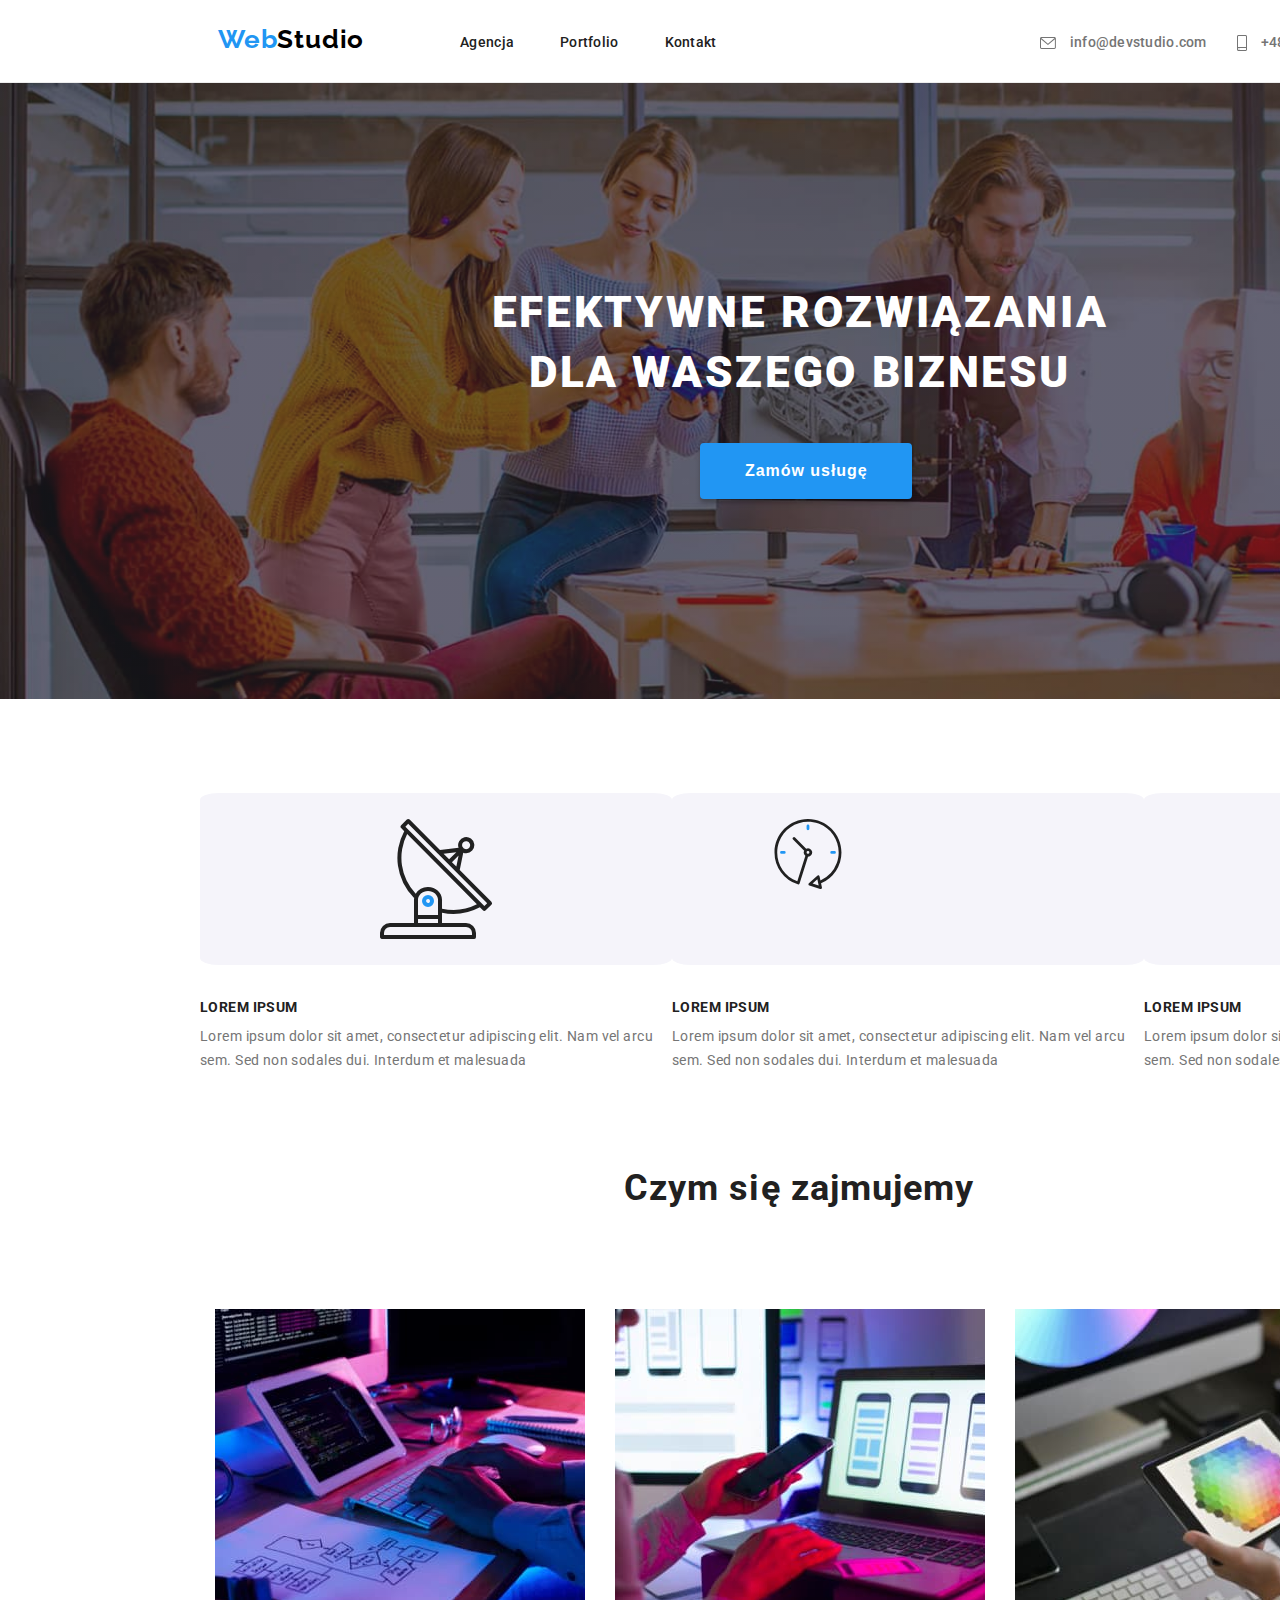
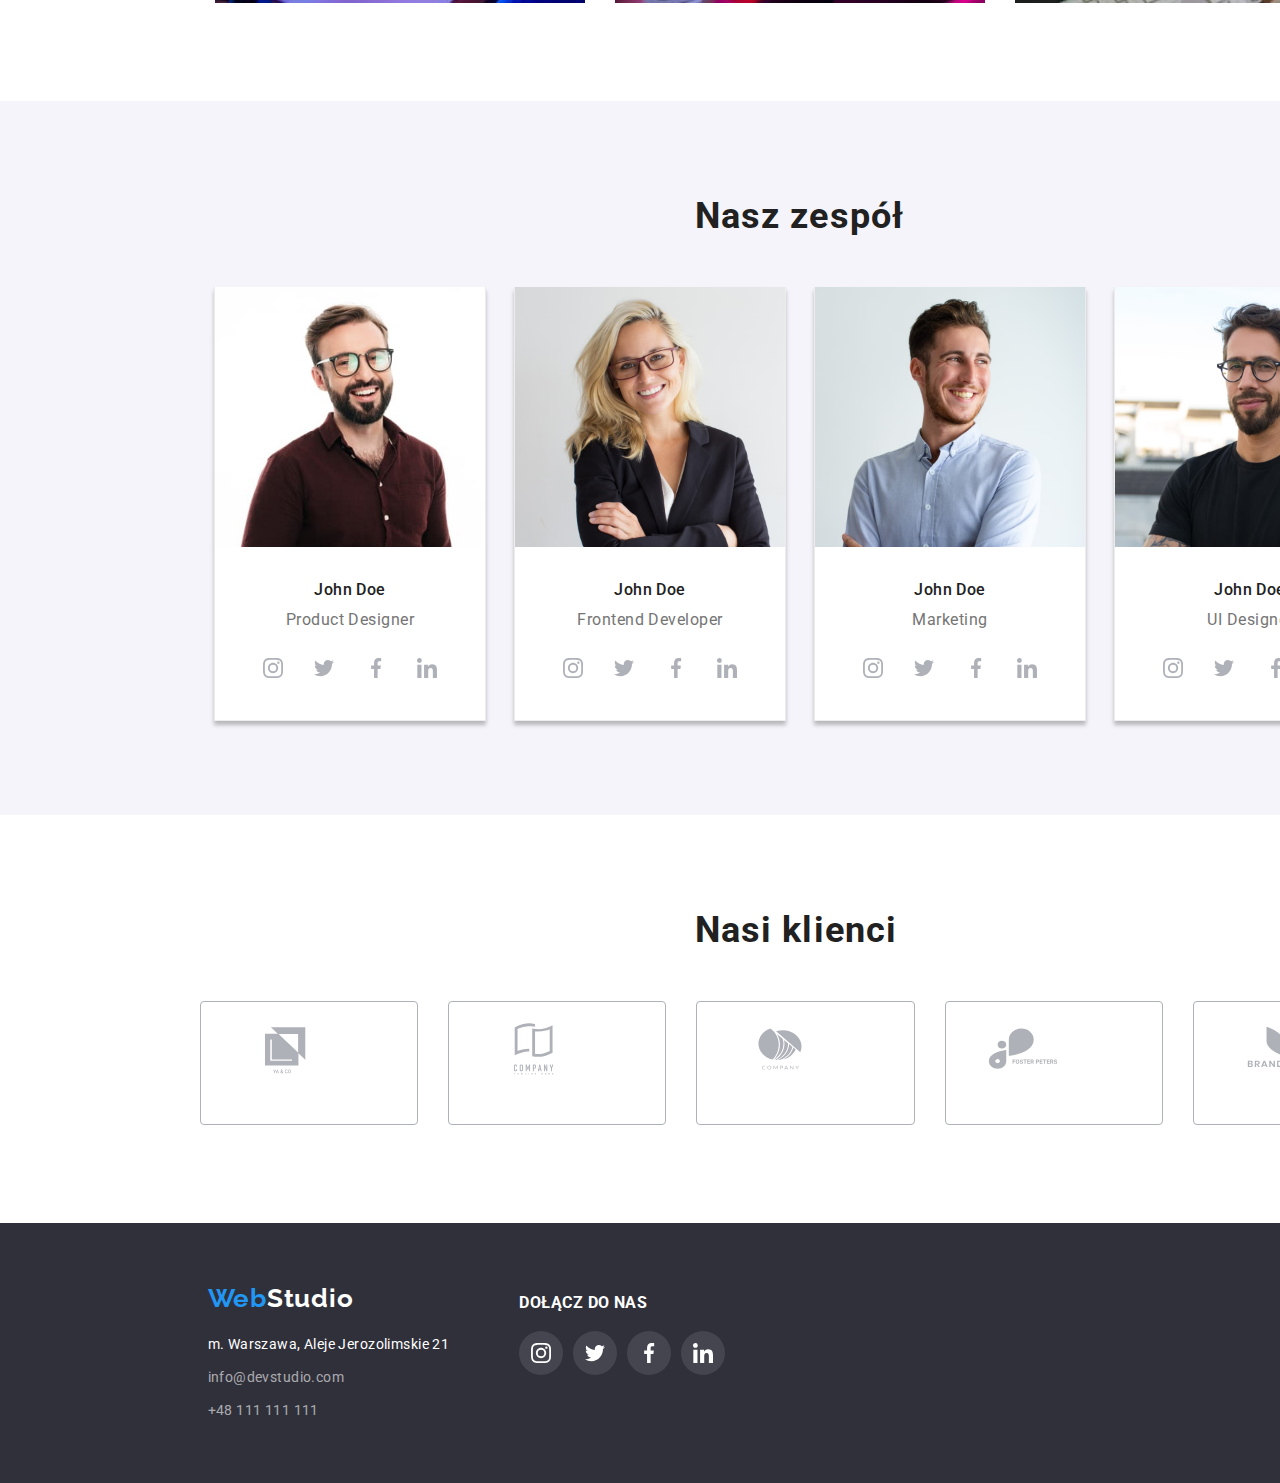
==== index.html @ 235408c0 "feat: innit" ====
<!DOCTYPE html>
<html lang="pl">
  <head>
    <title>Studio</title>
    <link
      rel="stylesheet"
      href="https://cdnjs.cloudflare.com/ajax/libs/modern-normalize/1.1.0/modern-normalize.min.css"
      integrity="sha512-wpPYUAdjBVSE4KJnH1VR1HeZfpl1ub8YT/NKx4PuQ5NmX2tKuGu6U/JRp5y+Y8XG2tV+wKQpNHVUX03MfMFn9Q=="
      crossorigin="anonymous"
      referrerpolicy="no-referrer"
    />
    <link rel="preconnect" href="https://fonts.googleapis.com" />
    <link rel="preconnect" href="https://fonts.gstatic.com" crossorigin />
    <link
      href="https://fonts.googleapis.com/css2?family=Raleway:wght@700&family=Roboto:wght@400;500;700;900&display=swap"
      rel="stylesheet"
    />
    <link rel="stylesheet" href="css/styles.css" />
  </head>
  <body>
    <!-- header -->
    <header class="top">
      <a href="index.html" class="logo"
        ><span class="logo-anterior">Web</span><span class="logo-posterior">Studio</span></a
      >
      <nav>
        <ul class="navigation">
          <li><a href="#">Agencja</a></li>
          <li><a class="portfolio-link" href="portfolio.html">Portfolio</a></li>
          <li><a href="#">Kontakt</a></li>
        </ul>
      </nav>
      <aside class="contact">
        <ul class="contact-botons">
          <li class="icon-and-link">
            <svg width="16px" height="12px">
              <use href="./images/icons.svg#icon-envelope"></use>
            </svg>
            <a class="mail" href="mailto:info@devstidio.com">info@devstudio.com</a>
          </li>
          <li class="icon-and-link">
            <svg width="10px" height="16px">
              <use href="./images/icons.svg#icon-smartphone"></use>
            </svg>
            <a href="tel:+48111111111">+48 111 111 111</a>
          </li>
        </ul>
      </aside>
    </header>

    <!-- header end-->

    <!-- main -->

    <main>
      <!-- main title -->
      <section class="header section">
        <div class="container">
          <h1 class="slogan">efektywne rozwiązania dla waszego biznesu</h1>
          <button type="button" class="click-to-order">Zamów usługę</button>
        </div>
      </section>
      <!-- advantages -->
      <section class="section">
        <div class="container">
          <ul class="adventages">
            <li>
              <svg class="advantages-icon">
                <use href="./images/icons.svg#icon-antenna"></use>
              </svg>
              <h3>LOREM IPSUM</h3>
              <p>
                Lorem ipsum dolor sit amet, consectetur adipiscing elit. Nam vel arcu sem. Sed non
                sodales dui. Interdum et malesuada
              </p>
            </li>
            <li>
              <svg class="advantages-icon">
                <use height="70px" width="70px" href="./images/icons.svg#icon-clock"></use>
              </svg>
              <h3>LOREM IPSUM</h3>
              <p>
                Lorem ipsum dolor sit amet, consectetur adipiscing elit. Nam vel arcu sem. Sed non
                sodales dui. Interdum et malesuada
              </p>
            </li>
            <li>
              <svg class="advantages-icon">
                <use href="./images/icons.svg#icon-diagram"></use>
              </svg>
              <h3>LOREM IPSUM</h3>
              <p>
                Lorem ipsum dolor sit amet, consectetur adipiscing elit. Nam vel arcu sem. Sed non
                sodales dui. Interdum et malesuada
              </p>
            </li>
            <li>
              <svg class="advantages-icon">
                <use href="./images/icons.svg#icon-astronaut"></use>
              </svg>
              <h3>LOREM IPSUM</h3>
              <p>
                Lorem ipsum dolor sit amet, consectetur adipiscing elit. Nam vel arcu sem. Sed non
                sodales dui. Interdum et malesuada
              </p>
            </li>
          </ul>

          <!-- what do we do -->

          <h2 class="what-do-we-do">Czym się zajmujemy</h2>
          <ul class="what-do-we-do-list">
            <li>
              <img
                width="370"
                height="294"
                src="images/boxone.jpg"
                alt="photo of a person typing on a keyboard"
              />
            </li>
            <li>
              <img
                width="370"
                height="294"
                src="images/boxtwo.jpg"
                alt="a person holding a mobile phone and searching for mobile phones on a laptop"
              />
            </li>
            <li>
              <img
                width="370"
                height="294"
                src="images/boxthree.jpg"
                alt="a person choosing colors on a tablet"
              />
            </li>
          </ul>
        </div>
      </section>

      <!-- our team -->

      <section class="our-team section">
        <div class="container">
          <h2 class="our-team-title">Nasz zespół</h2>
          <ul class="our-team-list">
            <li>
              <figure>
                <img
                  width="270"
                  height="260"
                  src="images/imgteamcardone.jpg"
                  alt="John Doe's picture"
                />
                <figcaption class="team-member">
                  <h3>John Doe</h3>
                  <span>Product Designer</span>
                </figcaption>
                <ul class="social-media-list">
                  <li>
                    <svg width="20px" height="20px">
                      <use href="./images/icons.svg#icon-instagram"></use>
                    </svg>
                  </li>
                  <li>
                    <svg width="20px" height="20px">
                      <use href="./images/icons.svg#icon-twitter"></use>
                    </svg>
                  </li>
                  <li>
                    <svg width="20px" height="20px">
                      <use href="./images/icons.svg#icon-facebook"></use>
                    </svg>
                  </li>
                  <li>
                    <svg width="20px" height="20px">
                      <use href="./images/icons.svg#icon-linkedin"></use>
                    </svg>
                  </li>
                </ul>
              </figure>
            </li>
            <li>
              <figure>
                <img
                  width="270"
                  height="260"
                  src="images/imgteamcardtwo.jpg"
                  alt="John Doe's picture"
                />
                <figcaption class="team-member">
                  <h3>John Doe</h3>
                  <span>Frontend Developer</span>
                </figcaption>
                <ul class="social-media-list">
                  <li>
                    <svg width="20px" height="20px">
                      <use href="./images/icons.svg#icon-instagram"></use>
                    </svg>
                  </li>
                  <li>
                    <svg width="20px" height="20px">
                      <use href="./images/icons.svg#icon-twitter"></use>
                    </svg>
                  </li>
                  <li>
                    <svg width="20px" height="20px">
                      <use href="./images/icons.svg#icon-facebook"></use>
                    </svg>
                  </li>
                  <li>
                    <svg width="20px" height="20px">
                      <use href="./images/icons.svg#icon-linkedin"></use>
                    </svg>
                  </li>
                </ul>
              </figure>
            </li>
            <li>
              <figure>
                <img
                  width="270"
                  height="260"
                  src="images/imgteamcardthree.jpg"
                  alt="John Doe's picture"
                />
                <figcaption class="team-member">
                  <h3>John Doe</h3>
                  <span>Marketing</span>
                </figcaption>
                <ul class="social-media-list">
                  <li>
                    <svg width="20px" height="20px">
                      <use href="./images/icons.svg#icon-instagram"></use>
                    </svg>
                  </li>
                  <li>
                    <svg width="20px" height="20px">
                      <use href="./images/icons.svg#icon-twitter"></use>
                    </svg>
                  </li>
                  <li>
                    <svg width="20px" height="20px">
                      <use href="./images/icons.svg#icon-facebook"></use>
                    </svg>
                  </li>
                  <li>
                    <svg width="20px" height="20px">
                      <use href="./images/icons.svg#icon-linkedin"></use>
                    </svg>
                  </li>
                </ul>
              </figure>
            </li>
            <li>
              <figure>
                <img
                  width="270"
                  height="260"
                  src="images/imgteamcardfour.jpg"
                  alt="John Doe's picture"
                />
                <figcaption class="team-member">
                  <h3>John Doe</h3>
                  <span>UI Designer</span>
                </figcaption>
                <ul class="social-media-list">
                  <li>
                    <svg width="20px" height="20px">
                      <use href="./images/icons.svg#icon-instagram"></use>
                    </svg>
                  </li>
                  <li>
                    <svg width="20px" height="20px">
                      <use href="./images/icons.svg#icon-twitter"></use>
                    </svg>
                  </li>
                  <li>
                    <svg width="20px" height="20px">
                      <use href="./images/icons.svg#icon-facebook"></use>
                    </svg>
                  </li>
                  <li>
                    <svg width="20px" height="20px">
                      <use href="./images/icons.svg#icon-linkedin"></use>
                    </svg>
                  </li>
                </ul>
              </figure>
            </li>
          </ul>
        </div>
      </section>
    </main>
    <!-- our team end -->
    <!-- our clients -->
    <section class="section">
      <div class="container">
        <h2 class="our-clients-title">Nasi klienci</h2>
        <ul class="our-clients-list">
          <li>
            <svg class="our-clients-icon">
              <use width="106px" height="60px" href="./images/icons.svg#icon-logo1"></use>
            </svg>
          </li>
          <li>
            <svg class="our-clients-icon">
              <use width="106px" height="60px" href="./images/icons.svg#icon-logo2"></use>
            </svg>
          </li>
          <li>
            <svg class="our-clients-icon">
              <use width="106px" height="60px" href="./images/icons.svg#icon-logo3"></use>
            </svg>
          </li>
          <li>
            <svg class="our-clients-icon">
              <use width="106px" height="60px" href="./images/icons.svg#icon-logo4"></use>
            </svg>
          </li>
          <li>
            <svg class="our-clients-icon">
              <use width="106px" height="60px" href="./images/icons.svg#icon-logo5"></use>
            </svg>
          </li>
          <li>
            <svg class="our-clients-icon">
              <use width="106px" height="60px" href="./images/icons.svg#icon-logo6"></use>
            </svg>
          </li>
        </ul>
      </div>
    </section>
    <!-- footer -->
    <footer class="footnote">
      <div class="container footnote-organizer">
        <div class="bottom-left">
          <div class="logo-bottom">
            <a href="index.html"
              ><span class="logo-anterior">Web</span><span class="logo-posterior-prim">Studio</span>
            </a>
          </div>
          <address class="address-bottom">
            <ul>
              <li class="headquarters">m. Warszawa, Aleje Jerozolimskie 21</li>
              <li class="mail-bottom">
                <a href="mailto:info@devstidio.com">info@devstudio.com</a>
              </li>
              <li><a href="tel:+48111111111">+48 111 111 111</a></li>
            </ul>
          </address>
        </div>
        <div class="social-media-bottom">
          <h3 class="social-media-bottom-title">dołącz do nas</h3>
          <ul class="social-media-list-bottom">
            <li>
              <svg width="20px" height="20px">
                <use href="./images/icons.svg#icon-instagram"></use>
              </svg>
            </li>
            <li>
              <svg width="20px" height="20px">
                <use href="./images/icons.svg#icon-twitter"></use>
              </svg>
            </li>
            <li>
              <svg width="20px" height="20px">
                <use href="./images/icons.svg#icon-facebook"></use>
              </svg>
            </li>
            <li>
              <svg width="20px" height="20px">
                <use href="./images/icons.svg#icon-linkedin"></use>
              </svg>
            </li>
          </ul>
        </div>
      </div>
    </footer>
    <!-- end of footer -->
  </body>
</html>
---- css/styles.css ----
:root {
  --higlight-text: #2196f3;
  --title-text: #212121;
  --description-text: #757575;
  --background-color: #ffffff;
  --logo-anterior: #2196f3;
  --logo-posterior: #000000;
  --logo-posteriorprim: #ffffff;
  --background-grey: #f5f4fa;
  --icons-fill: #afb1b8;
}

* {
  margin: 0px auto;
  padding: 0px;
}

body {
  color: var(--title-text);
  font-family: 'Roboto', sans-serif;
  margin: 0 auto;
  width: 1600px;
}

/* header */

.top {
  border-bottom: solid;
  border-color: #ececec;
  border-width: 1px;
  display: flex;
  padding-top: 24px;
  padding-bottom: 24px;
  padding-left: 215px;
}
.top a {
  text-decoration: none;
}

.logo {
  margin-right: 93px;
  cursor: pointer;
}

.logo-anterior {
  color: var(--logo-anterior);
  text-decoration: none;
  font-family: 'Raleway', sans-serif;
  font-weight: 700;
  font-size: 26px;
  line-height: 1.1738;
  letter-spacing: 0.03em;
  text-decoration: none;
}
.logo-posterior {
  color: var(--logo-posterior);
  text-decoration: none;
  font-family: 'Raleway', sans-serif;
  font-weight: 700;
  font-size: 26px;
  line-height: 1.1738;
  letter-spacing: 0.03em;
  text-decoration: none;
}

.navigation {
  list-style-type: none;
  display: flex;
  padding-top: 8px;
  padding-bottom: 7px;
  margin-right: 317px;
}

.navigation a {
  color: var(--title-text);
  text-decoration: none;
  font-weight: 500;
  font-size: 14px;
  line-height: 1.172;
  letter-spacing: 0.02em;
}

.navigation a:hover {
  color: var(--higlight-text);
}

.navigation a:focus {
  color: var(--higlight-text);
}

.portfolio-link {
  margin-left: 46px;
  margin-right: 46px;
}

.contact {
  display: flex;
  padding-right: 227px;
  padding-top: 8px;
  padding-bottom: 7px;
}

.contact a {
  color: var(--description-text);
  text-decoration: none;
  font-weight: 500;
  font-size: 14px;
  line-height: 1.172;
  letter-spacing: 0.02em;
  margin-left: 10px;
}

.contact svg {
  vertical-align: middle;
}

.contact-botons {
  list-style-type: none;
  display: flex;
  gap: 30px;
}

.icon-and-link {
  cursor: pointer;
}

.icon-and-link svg {
  fill: var(--description-text);
}

.icon-and-link:hover a {
  color: var(--higlight-text);
}

.icon-and-link:focus a {
  color: var(--higlight-text);
}

.icon-and-link:hover svg {
  fill: var(--higlight-text);
}

.icon-and-link:focus svg {
  fill: var(--higlight-text);
}
/* header end */

/* title section */
.header {
  background-color: #2f303a;
  background-image: linear-gradient(to bottom, rgba(47, 48, 58, 0.4), rgba(47, 48, 58, 0.4)),
    url('../images/background.jpg');
  background-repeat: no-repeat;
  background-size: cover;
  color: #ffffff;
  margin-top: 0px;
}

.slogan {
  text-decoration: none;
  text-transform: uppercase;
  text-align: center;
  font-weight: 900;
  font-size: 44px;
  line-height: 1.36;
  letter-spacing: 0.06em;
  margin-bottom: 40px;
  margin-left: 252px;
  margin-right: 252px;
  margin-top: 106px;
}

.click-to-order {
  background-color: var(--higlight-text);
  color: #ffffff;
  text-decoration: none;
  font-weight: 700;
  font-size: 16px;
  line-height: 1.875;
  letter-spacing: 0.06em;
  cursor: pointer;
  border: var(--higlight-text) solid;
  border-radius: 4px;
  padding-top: 10px;
  padding-right: 41px;
  padding-bottom: 10px;
  padding-left: 42px;
  margin-left: 500px;
  margin-bottom: 106px;
  box-shadow: 0px 4px 4px 0px rgba(0, 0, 0, 0.25);
}

/* title section end */

/* adventages */

.adventages {
  display: flex;
  justify-content: space-evenly;
}

.adventages li {
  list-style-type: none;
  margin-bottom: 94px;
}

.advantages svg {
  background-color: var(--description-text);
}
.adventages h3 {
  color: var(--title-text);
  text-decoration: none;
  font-weight: 700;
  font-size: 14px;
  line-height: 1.172;
  letter-spacing: 0.03em;
  list-style-type: none;
  margin-bottom: 10px;
  margin-top: 30px;
}

.adventages p {
  color: var(--description-text);
  text-decoration: none;
  font-size: 14px;
  line-height: 1.714;
  letter-spacing: 0.03em;
  list-style-type: none;
}

.advantages-icon {
  width: 270px;
  height: 120px;
  border: solid 1px var(--background-grey);
  background-color: var(--background-grey);
  border-radius: 4%;
  padding-top: 25px;
  padding-right: 100px;
  padding-bottom: 25px;
  padding-left: 100px;
}

/* adventages end */

/* what do we do */

.what-do-we-do {
  color: var(--title-text);
  text-decoration: none;
  font-weight: 700;
  font-size: 36px;
  line-height: 1.172;
  letter-spacing: 0.03em;
  margin-left: 424px;
  margin-bottom: 50px;
}

.what-do-we-do-list {
  list-style-type: none;
  padding-top: 50px;
  display: flex;
  justify-content: space-evenly;
}

.what-do-we-do-list li {
  display: inline;
}

/* what do we do end */

/* our team */
.our-team {
  background-color: #f5f4fa;
}

.our-team-title {
  color: var(--title-text);
  text-decoration: none;
  font-weight: 700;
  font-size: 36px;
  line-height: 1.172;
  letter-spacing: 0.03em;
  margin-left: 495px;
  margin-bottom: 50px;
}

.our-team-list {
  list-style-type: none;
  display: flex;
  justify-content: space-between;
}

.our-team-list figure {
  width: 270px;
  border-right: solid #ececec 1px;
  border-bottom: solid #ececec 1px;
  border-left: solid #ececec 1px;
  box-shadow: 0px 4px 4px 0px rgba(0, 0, 0, 0.25);
  background-color: var(--background-color);
}

.our-team-list h3 {
  color: var(--title-text);
  text-decoration: none;
  text-align: center;
  font-weight: 500;
  font-size: 16px;
  line-height: 1.171;
  letter-spacing: 0.03em;
  margin-top: 30px;
  margin-bottom: 10px;
}

.our-team-list span {
  color: var(--description-text);
  text-decoration: none;
  text-align: center;
  font-size: 16px;
  line-height: 1.171;
  letter-spacing: 0.03em;
}

.team-member {
  text-align: center;
}

.social-media-list {
  list-style-type: none;
  display: flex;
  margin-top: 16px;
  margin-bottom: 30px;
  padding-left: 32px;
  padding-right: 32px;
}

.social-media-list li {
  border-radius: 50%;
  height: 44px;
  width: 44px;
  display: grid;
  place-items: center;
}
.social-media-list svg {
  fill: var(--icons-fill);
}

.social-media-list li:hover {
  background-color: var(--higlight-text);
  border-radius: 50%;
}

.social-media-list li:hover svg {
  fill: var(--logo-posteriorprim);
}

/* our clients */

.our-clients-title {
  color: var(--title-text);
  text-decoration: none;
  font-weight: 700;
  font-size: 36px;
  line-height: 1.172;
  letter-spacing: 0.03em;
  margin-left: 495px;
  margin-bottom: 50px;
}

.our-clients-list {
  list-style-type: none;
  display: flex;
  gap: 30px;
}

.our-clients-icon {
  fill: var(--icons-fill);
  width: 170px;
  height: 90px;
  border: solid 1px var(--icons-fill);
  border-radius: 4px;
  padding-left: 32px;
  padding-top: 17.7px;
  padding-right: 14.2px;
  padding-bottom: 14.2px;
}

.our-clients-icon:hover {
  fill: var(--higlight-text);
  border-color: var(--higlight-text);
}

.our-clients-icon:focus {
  fill: var(--higlight-text);
  border-color: var(--higlight-text);
}

/* our clients end */
/* front page end */
/* portfolio */

/* filters */
.portfolio-button-projects {
  padding-left: 15px;
}

.portfolio-button-list {
  list-style-type: none;
  display: flex;
  gap: 8px;
  margin-left: 295px;
  margin-right: 303px;
  margin-bottom: 50px;
}

.portfolio-button-list button {
  background-color: #eeeeee;
  text-decoration: none;
  font-weight: 500;
  font-size: 16px;
  line-height: 1.625;
  letter-spacing: 0.03em;
  cursor: pointer;
  border: #eeeeee;
  border-radius: 4px;
  width: 121px;
  padding-top: 6px;
  padding-bottom: 6px;
  box-shadow: 0 4 4 0 rgba(0, 0, 0, 0.25);
}

.portfolio-button-list button:hover {
  background-color: var(--higlight-text);
  color: var(--background-color);
  box-shadow: 0px 4px 4px 0px rgba(0, 0, 0, 0.25);
}

.portfolio-button-list button:focus {
  background-color: var(--higlight-text);
  color: var(--background-color);
  box-shadow: 0px 4px 4px 0px rgba(0, 0, 0, 0.25);
}

/* filters end */

/* projects */

.projects-list {
  list-style-type: none;
  margin: 0;
  display: flex;
  flex-wrap: wrap;
  gap: 30px;
}

.projects-list li {
  border: solid #eeeeee 1px;
  width: 370px;
}

.projects-list li:hover {
  box-shadow: 0px 4px 4px 0px rgba(0, 0, 0, 0.25);
}

.projects-list li:focus {
  box-shadow: 0px 4px 4px 0px rgba(0, 0, 0, 0.25);
}

.projects-list figure {
  cursor: pointer;
}

.projects-list figcaption {
  padding-left: 24px;
  padding-right: 24px;
  padding-bottom: 20px;
}

.projects-list h3 {
  color: var(--title-text);
  text-decoration: none;
  font-weight: 700;
  font-size: 18px;
  line-height: 2;
  letter-spacing: 0.06em;
  margin-top: 20px;
}

.projects-list span {
  color: var(--description-text);
  text-decoration: none;
  font-size: 16px;
  line-height: 1.87;
  letter-spacing: 0.03em;
  margin-top: 4px;
}
/* projects end */

/* footer */

.footnote {
  background-color: #2f303a;
  padding-top: 60px;
  padding-left: 15px;
  padding-bottom: 60px;
}

.footnote-organizer {
  display: flex;
}

.bottom-left {
  margin: 0px;
}

.logo-bottom {
  margin-bottom: 20px;
}

.logo-bottom a {
  text-decoration: none;
}

.logo-posterior-prim {
  color: var(--logo-posteriorprim);
  text-decoration: none;
  font-family: 'Raleway', sans-serif;
  font-weight: 700;
  font-size: 26px;
  line-height: 1.1738;
  letter-spacing: 0.03em;
  text-decoration: none;
  cursor: pointer;
}

.address-bottom {
  display: block;
  text-decoration: none;
}

.address-bottom ul {
  list-style: none;
}

.mail-bottom {
  margin-top: 9px;
  margin-bottom: 9px;
}
.headquarters {
  color: #ffffff;
  text-decoration: none;
  font-style: normal;
  font-size: 14px;
  line-height: 1.714;
  letter-spacing: 0.03em;
}

.address-bottom a {
  color: rgba(255, 255, 255, 0.6);
  text-decoration: none;
  font-style: normal;
  font-size: 14px;
  line-height: 1.714;
  letter-spacing: 0.03em;
}

.address-bottom a:hover {
  color: var(--higlight-text);
}

.address-bottom a:focus {
  color: var(--higlight-text);
}

.social-media-bottom {
  margin-left: 70px;
  padding-top: 12px;
}
.social-media-bottom-title {
  color: var(--logo-posteriorprim);
  font-size: 16px;
  font-weight: 700;
  line-height: 16.41px;
  text-transform: uppercase;
  letter-spacing: 00.03em;
}
.social-media-list-bottom {
  list-style-type: none;
  display: flex;
  gap: 10px;
  margin-top: 20px;
}

.social-media-list-bottom li {
  border-radius: 50%;
  background-color: rgba(255, 255, 255, 0.1);
  height: 44px;
  width: 44px;
  display: grid;
  place-items: center;
}
.social-media-list-bottom svg {
  fill: var(--logo-posteriorprim);
}

.social-media-list-bottom li:hover {
  background-color: var(--higlight-text);
  border-radius: 50%;
}

.social-media-list-bottom li:hover svg {
  fill: var(--logo-posteriorprim);
}

/* footer end */

.section {
  padding-top: 94px;
  padding-bottom: 94px;
}

.container {
  width: 1200px;
}
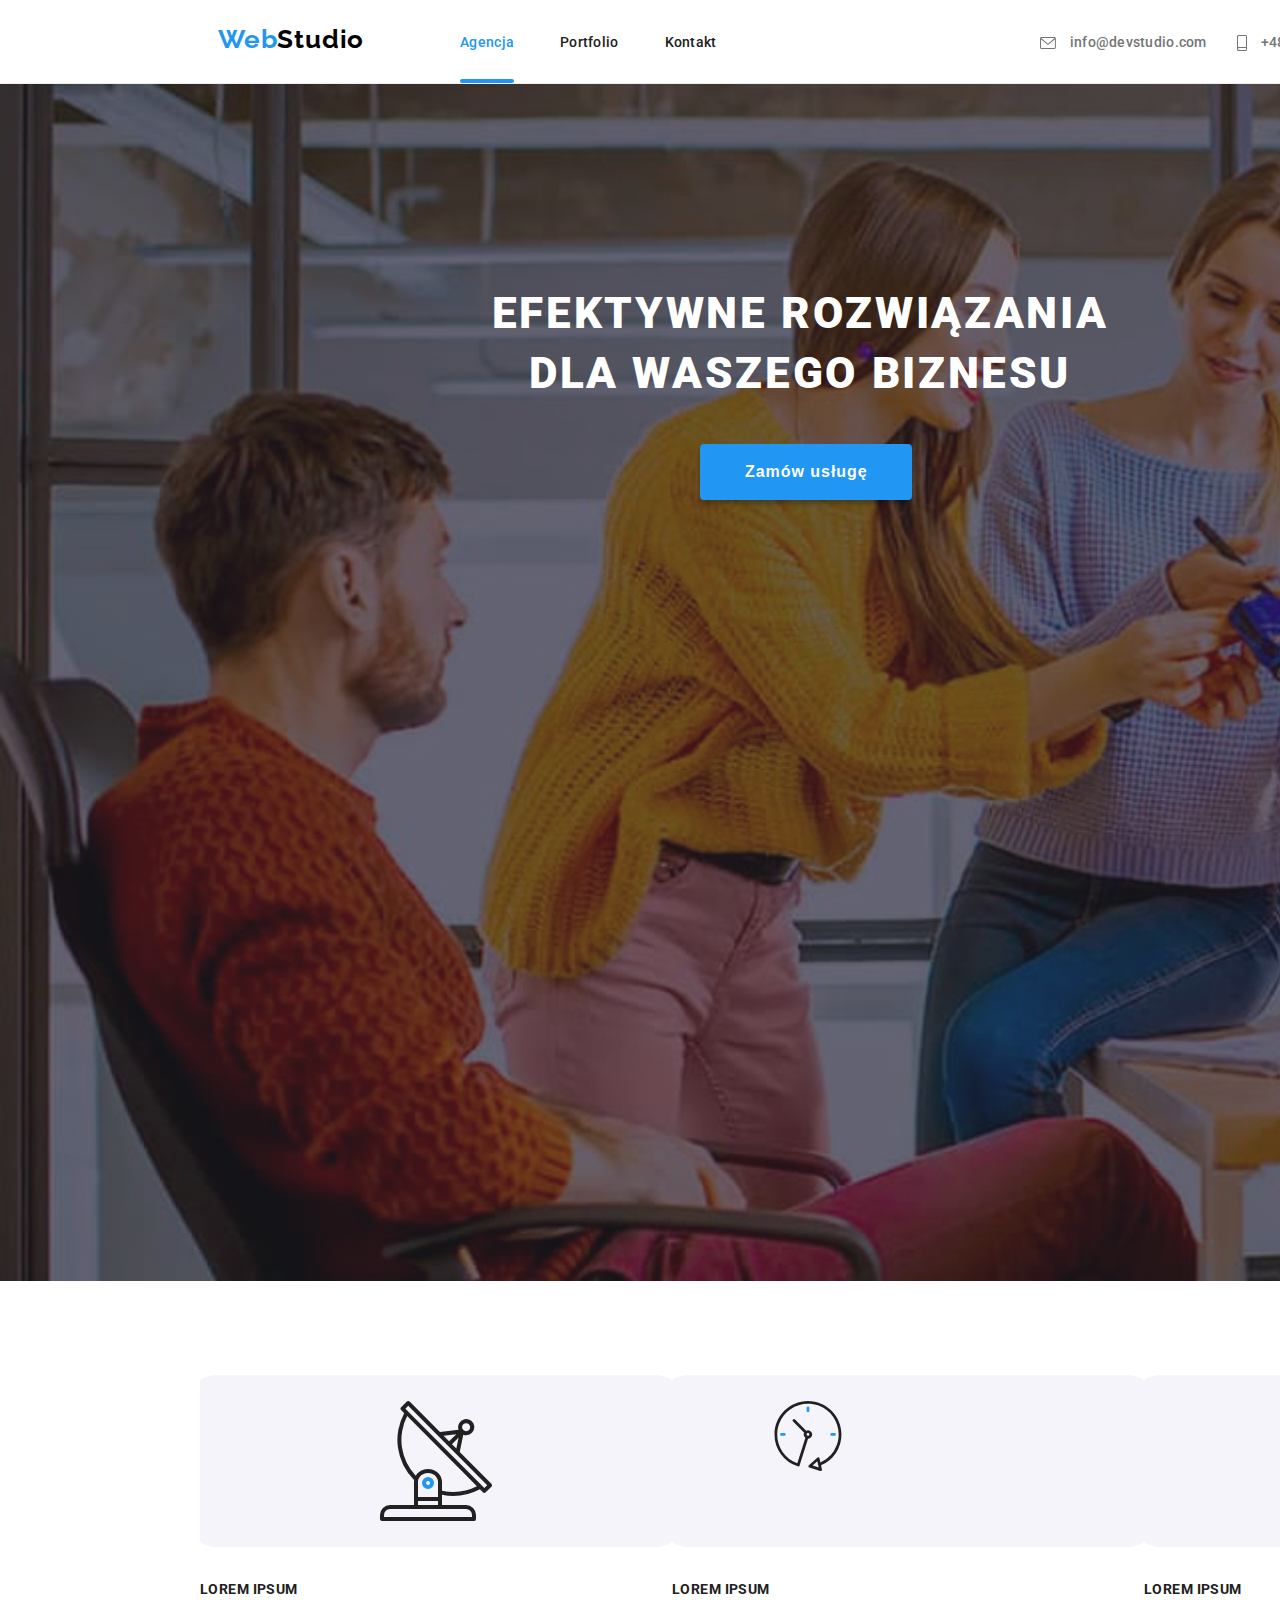
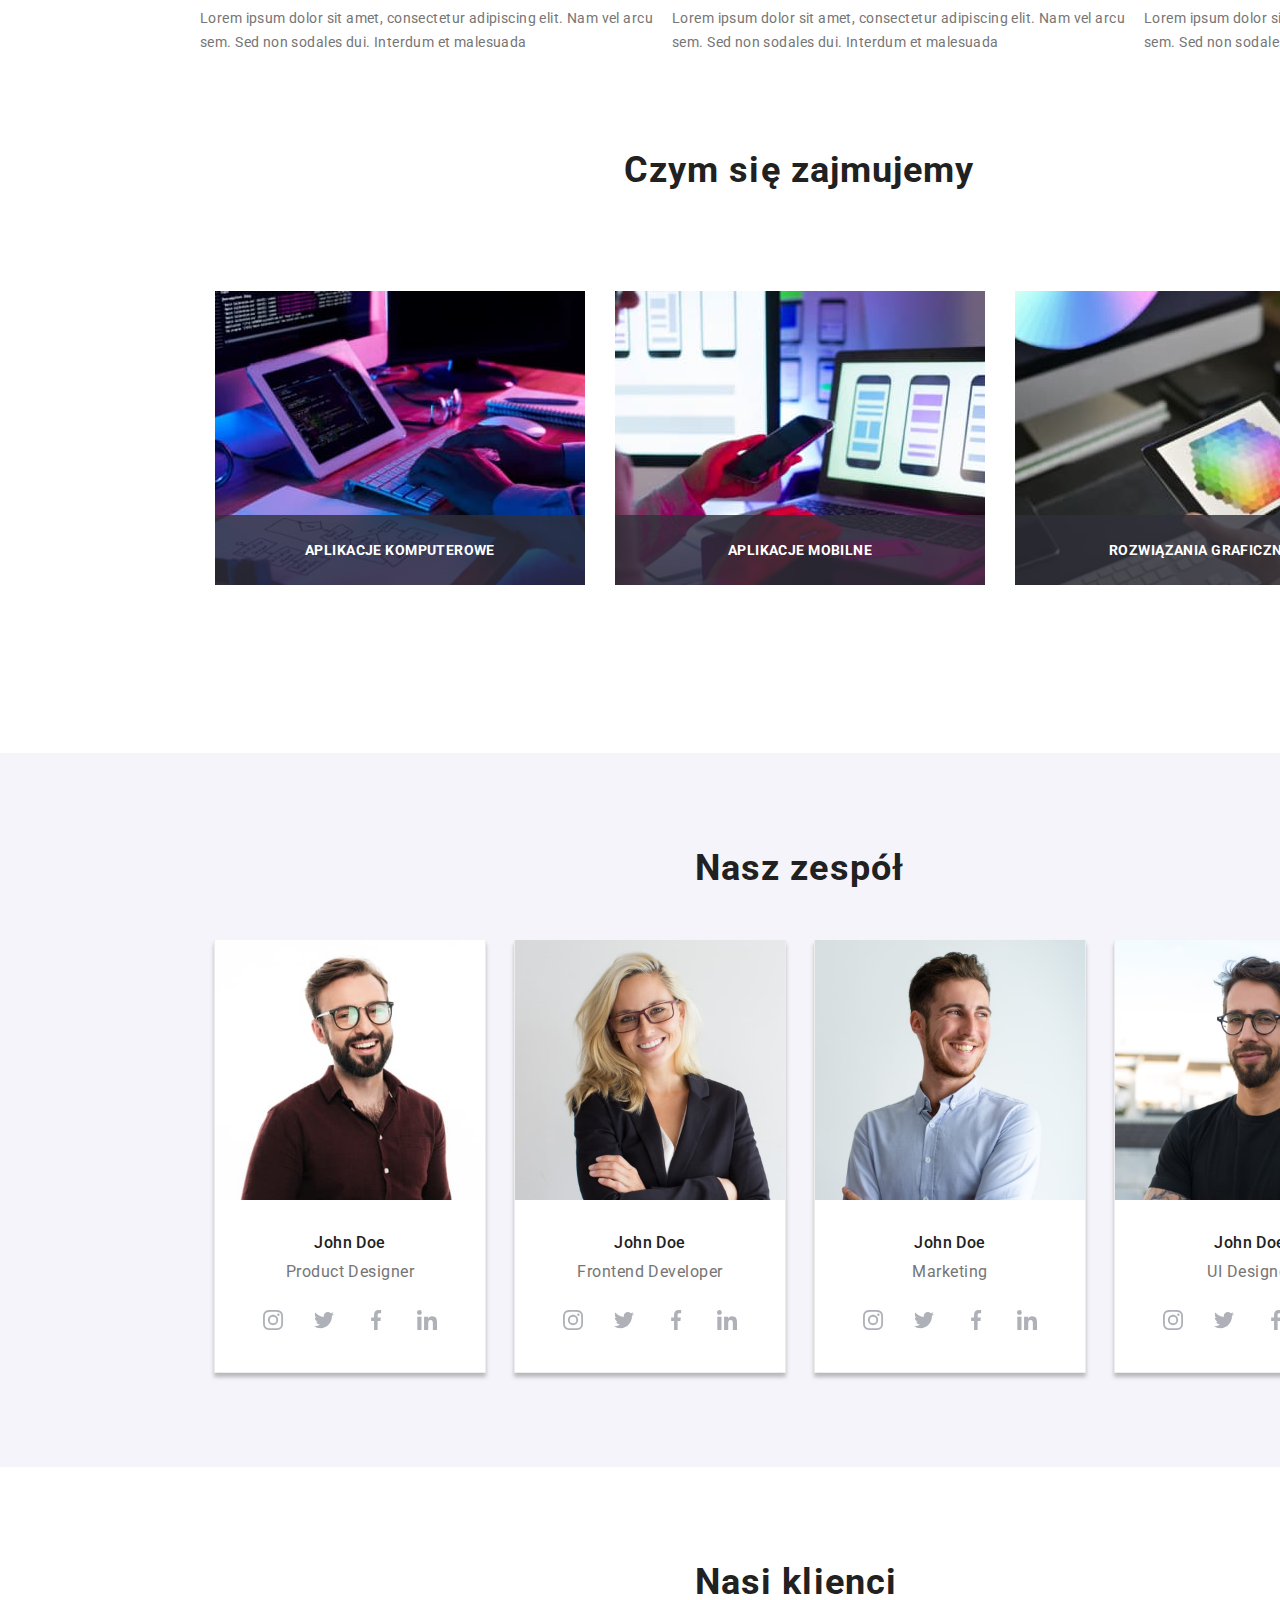
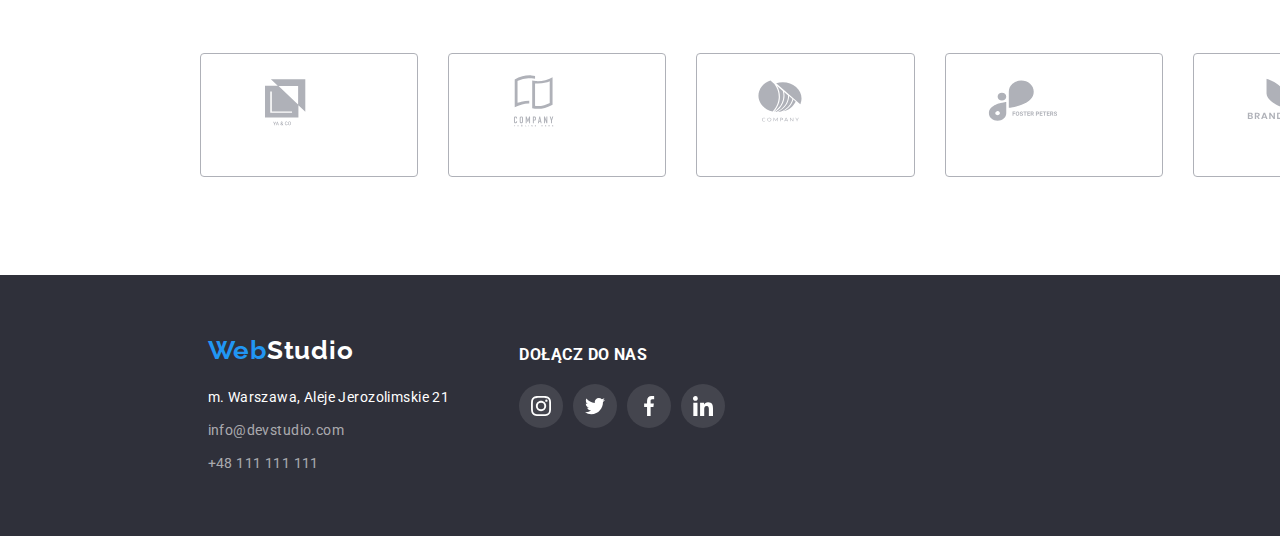
==== commit a10f9adb: "added modal, active page underline, project's and advantage's description" ====
--- a/index.html
+++ b/index.html
@@ -25,8 +25,8 @@
       >
       <nav>
         <ul class="navigation">
-          <li><a href="#">Agencja</a></li>
-          <li><a class="portfolio-link" href="portfolio.html">Portfolio</a></li>
+          <li class="active"><a href="index.html">Agencja</a></li>
+          <li><a href="portfolio.html">Portfolio</a></li>
           <li><a href="#">Kontakt</a></li>
         </ul>
       </nav>
@@ -57,7 +57,10 @@
       <section class="header section">
         <div class="container">
           <h1 class="slogan">efektywne rozwiązania dla waszego biznesu</h1>
-          <button type="button" class="click-to-order">Zamów usługę</button>
+          <button data-modal-open type="button" class="click-to-order">Zamów usługę</button>
+          <div class="modal is-hidden" data-modal>
+            <button data-modal-close class="modal-button">&times;</button>
+          </div>
         </div>
       </section>
       <!-- advantages -->
@@ -117,6 +120,7 @@
                 src="images/boxone.jpg"
                 alt="photo of a person typing on a keyboard"
               />
+              <h3>Aplikacje komputerowe</h3>
             </li>
             <li>
               <img
@@ -125,6 +129,7 @@
                 src="images/boxtwo.jpg"
                 alt="a person holding a mobile phone and searching for mobile phones on a laptop"
               />
+              <h3>Aplikacje mobilne</h3>
             </li>
             <li>
               <img
@@ -133,6 +138,7 @@
                 src="images/boxthree.jpg"
                 alt="a person choosing colors on a tablet"
               />
+              <h3>Rozwiązania graficzne</h3>
             </li>
           </ul>
         </div>
@@ -378,5 +384,6 @@
       </div>
     </footer>
     <!-- end of footer -->
+    <script src="./js/modal.js"></script>
   </body>
 </html>
--- a/css/styles.css
+++ b/css/styles.css
@@ -30,8 +30,8 @@
   border-width: 1px;
   display: flex;
   padding-top: 24px;
-  padding-bottom: 24px;
   padding-left: 215px;
+  margin-bottom: 0px;
 }
 .top a {
   text-decoration: none;
@@ -66,8 +66,8 @@
 .navigation {
   list-style-type: none;
   display: flex;
+  gap: 46px;
   padding-top: 8px;
-  padding-bottom: 7px;
   margin-right: 317px;
 }
 
@@ -86,6 +86,19 @@
 
 .navigation a:focus {
   color: var(--higlight-text);
+}
+
+.active a {
+  color: var(--higlight-text);
+}
+
+.active::after {
+  content: '';
+  display: flex;
+  margin-top: 28px;
+  background-color: var(--higlight-text);
+  height: 4px;
+  border-radius: 2px;
 }
 
 .portfolio-link {
@@ -190,6 +203,30 @@
   box-shadow: 0px 4px 4px 0px rgba(0, 0, 0, 0.25);
 }
 
+.modal {
+  height: 581px;
+  width: 528px;
+  background-color: var(--logo-posteriorprim);
+}
+
+.modal-button {
+  font-size: 11px;
+  height: 30px;
+  width: 30px;
+  border: solid 1px rgba(0, 0, 0, 0.1);
+  border-radius: 50%;
+  background-color: var(--logo-posteriorprim);
+  margin-top: 8px;
+  margin-left: 490px;
+  margin-right: 8px;
+}
+.is-hidden {
+  pointer-events: none;
+  visibility: hidden;
+  opacity: 0;
+  transform: translateX(-50%) translateY(-50%) scale(0) rotate (0deg) skew(40deg, 40deg);
+}
+
 /* title section end */
 
 /* adventages */
@@ -266,6 +303,21 @@
   display: inline;
 }
 
+.what-do-we-do-list h3 {
+  position: relative;
+  bottom: 74px;
+  text-transform: uppercase;
+  text-align: center;
+  font-weight: 700;
+  font-size: 14px;
+  line-height: 1.16;
+  letter-spacing: 0.03em;
+  color: rgba(255, 255, 255, 1);
+  background-color: rgba(47, 48, 58, 0.8);
+  padding-top: 27px;
+  padding-bottom: 27px;
+}
+
 /* what do we do end */
 
 /* our team */
@@ -469,12 +521,6 @@
   cursor: pointer;
 }
 
-.projects-list figcaption {
-  padding-left: 24px;
-  padding-right: 24px;
-  padding-bottom: 20px;
-}
-
 .projects-list h3 {
   color: var(--title-text);
   text-decoration: none;
@@ -483,6 +529,8 @@
   line-height: 2;
   letter-spacing: 0.06em;
   margin-top: 20px;
+  margin-left: 24px;
+  margin-right: 24px;
 }
 
 .projects-list span {
@@ -492,6 +540,21 @@
   line-height: 1.87;
   letter-spacing: 0.03em;
   margin-top: 4px;
+  margin-left: 24px;
+  margin-right: 24px;
+  margin-bottom: 20px;
+}
+
+.projects-list li:hover p {
+  position: relative;
+  bottom: 384px;
+  margin: 0px;
+  font-size: 18px;
+  line-height: 1.5;
+  letter-spacing: 0.03em;
+  color: rgba(255, 255, 255, 1);
+  background-color: rgba(33, 150, 243, 0.9);
+  padding: 49px 45px 49px 24px;
 }
 /* projects end */
 
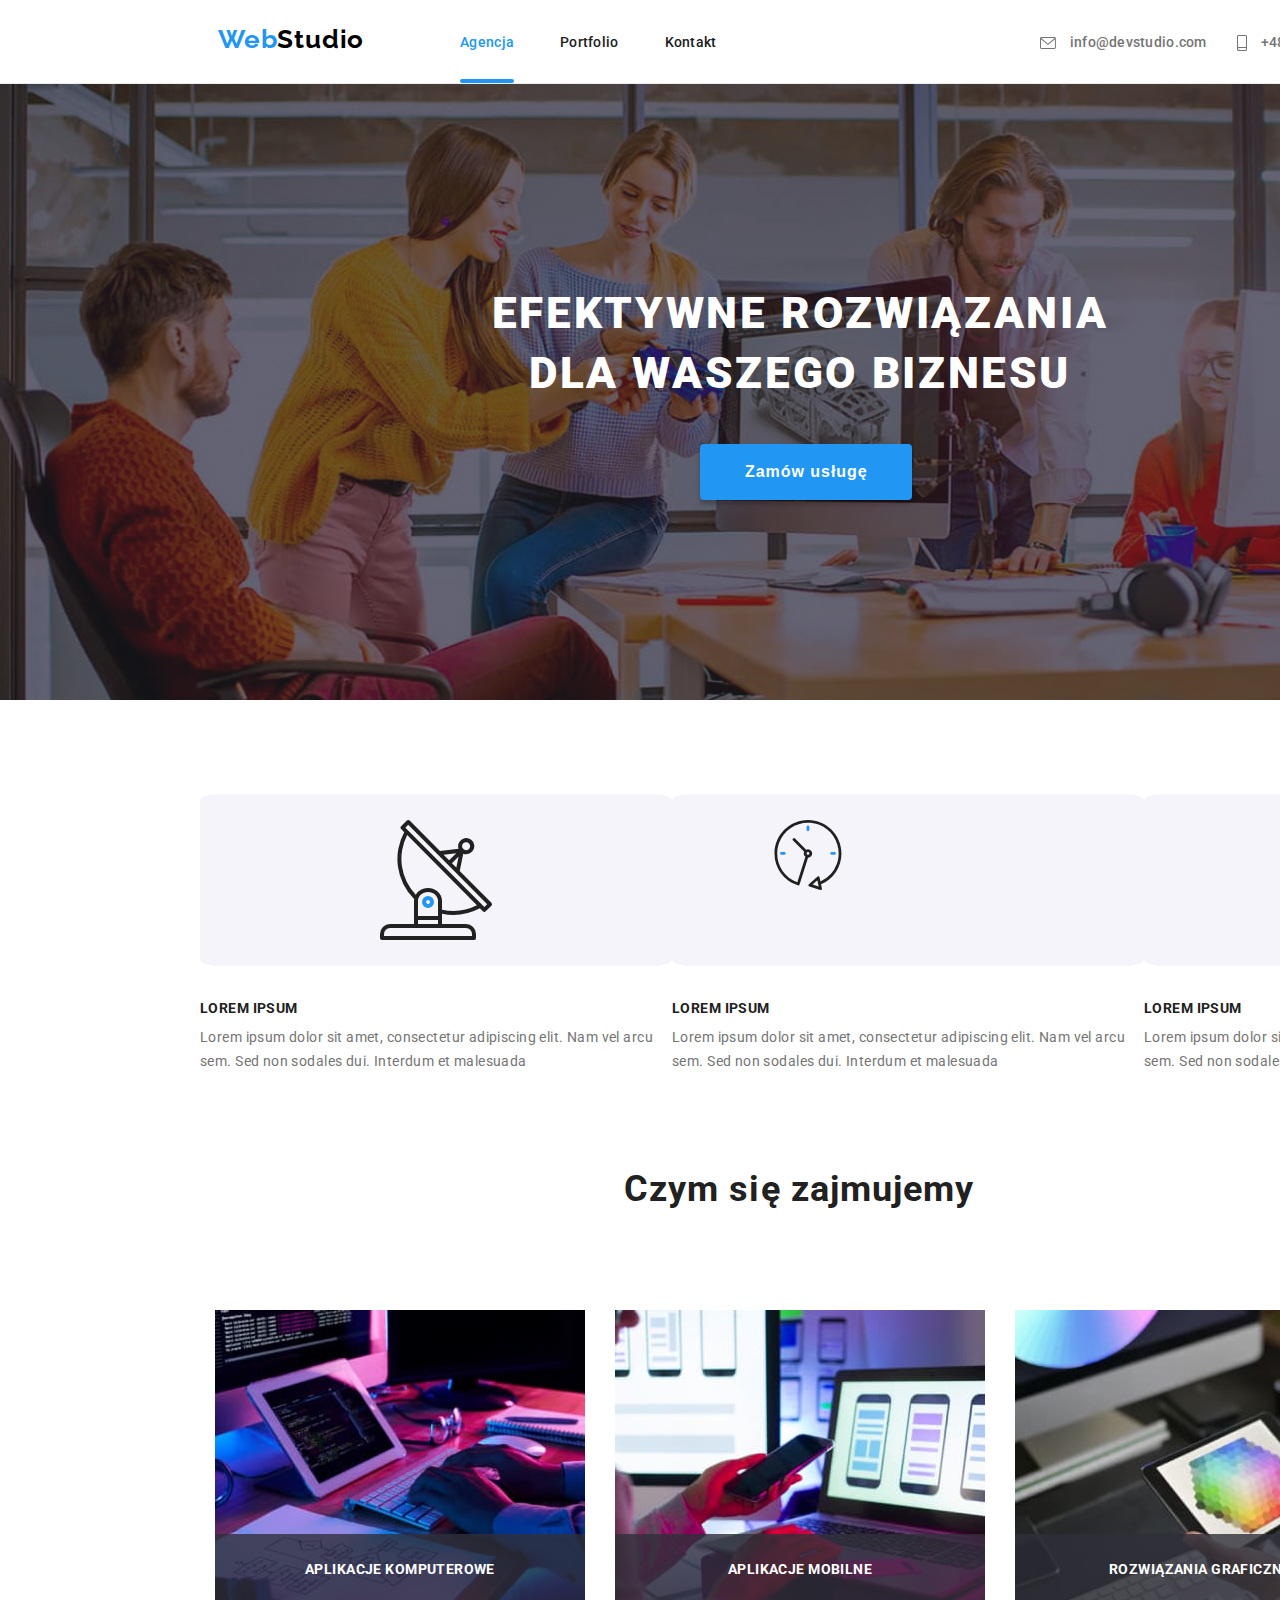
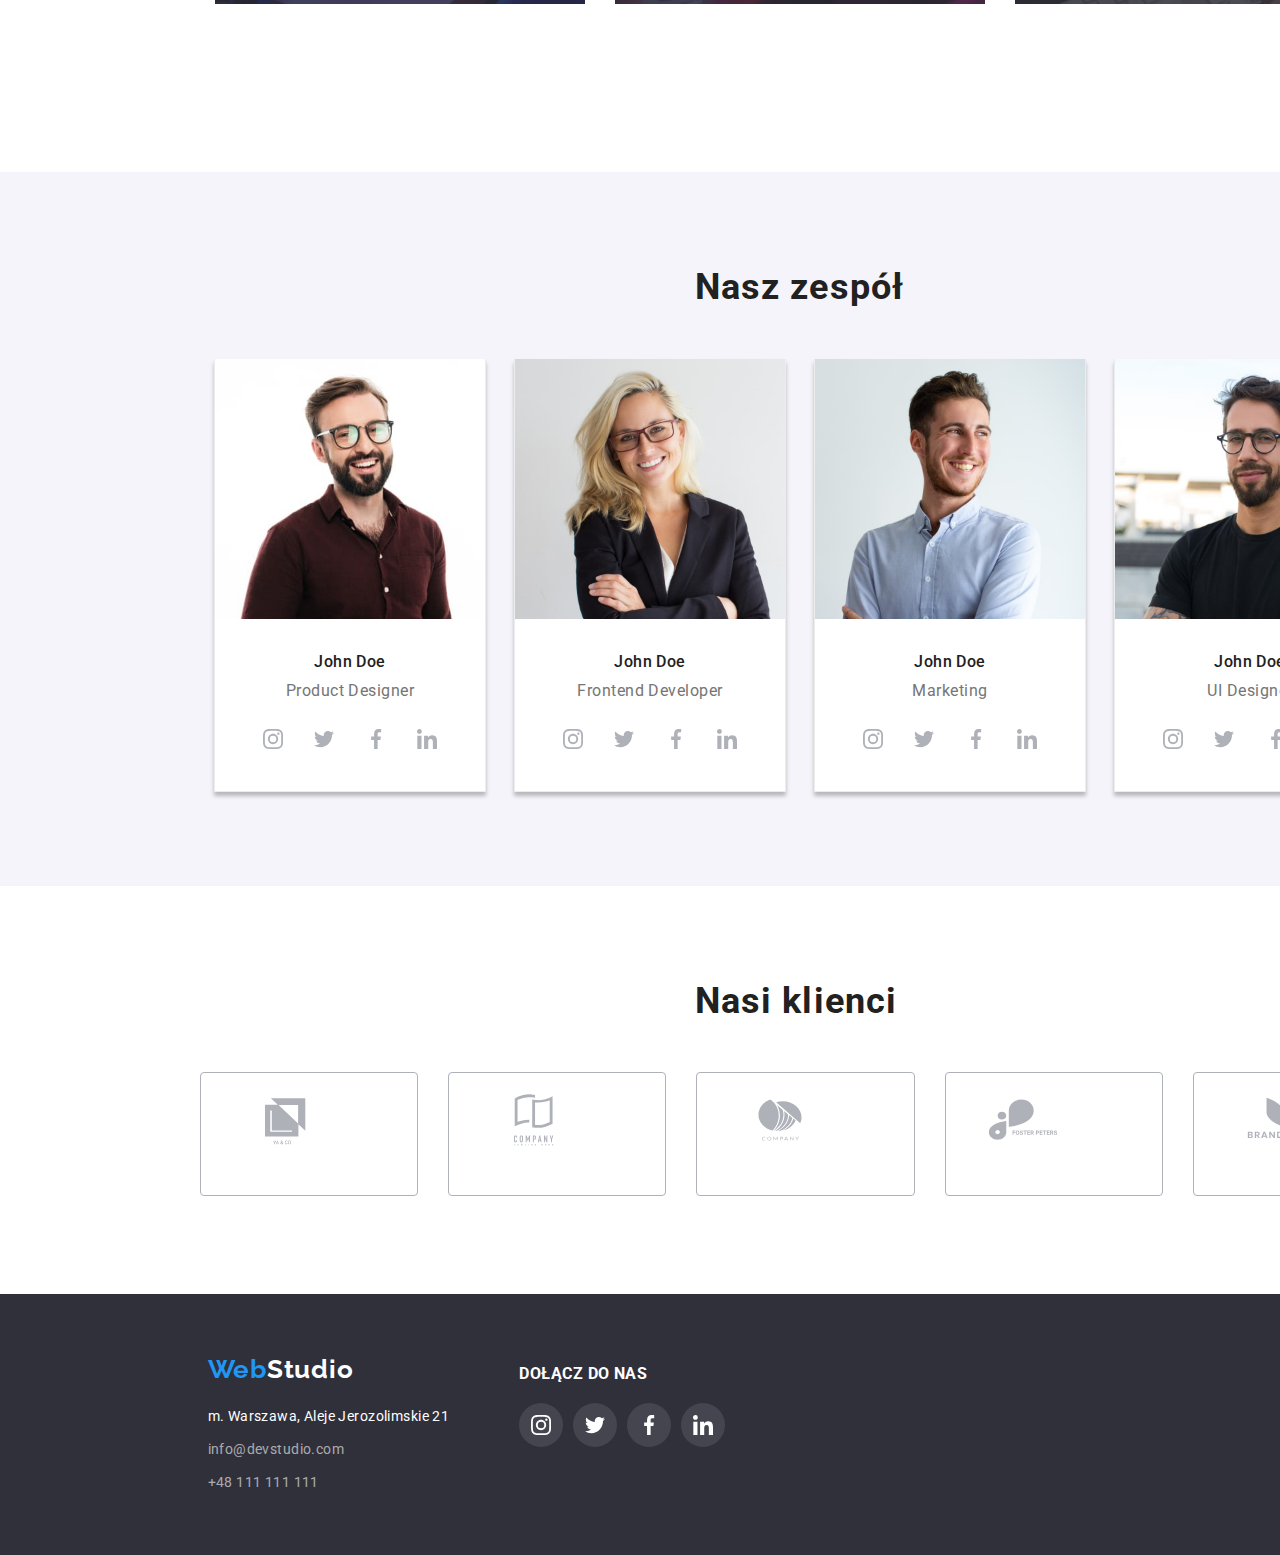
==== commit 0f5f6f24: "added overlay to project's cards" ====
--- a/index.html
+++ b/index.html
@@ -58,9 +58,6 @@
         <div class="container">
           <h1 class="slogan">efektywne rozwiązania dla waszego biznesu</h1>
           <button data-modal-open type="button" class="click-to-order">Zamów usługę</button>
-          <div class="modal is-hidden" data-modal>
-            <button data-modal-close class="modal-button">&times;</button>
-          </div>
         </div>
       </section>
       <!-- advantages -->
@@ -384,6 +381,13 @@
       </div>
     </footer>
     <!-- end of footer -->
+    <!-- modal and backdrop -->
+    <div class="is-hidden backdrop" data-modal>
+      <div class="modal is-hidden" data-modal>
+        <button type="button" data-modal-close class="modal-button">&times;</button>
+      </div>
+    </div>
+    <!-- end of modal and backdrop -->
     <script src="./js/modal.js"></script>
   </body>
 </html>
--- a/css/styles.css
+++ b/css/styles.css
@@ -203,9 +203,17 @@
   box-shadow: 0px 4px 4px 0px rgba(0, 0, 0, 0.25);
 }
 
+.backdrop {
+  width: 1200px;
+  position: absolute;
+  background-color: rgba(0, 0, 0, 0.2);
+}
 .modal {
+  position: fixed;
   height: 581px;
   width: 528px;
+  border-radius: 1%;
+  box-shadow: 0px 4px 4px 0px rgba(0, 0, 0, 0.25);
   background-color: var(--logo-posteriorprim);
 }
 
@@ -219,6 +227,7 @@
   margin-top: 8px;
   margin-left: 490px;
   margin-right: 8px;
+  cursor: pointer;
 }
 .is-hidden {
   pointer-events: none;
@@ -545,17 +554,35 @@
   margin-bottom: 20px;
 }
 
+.projects-card-overlay {
+  display: block;
+  position: relative;
+  overflow: hidden;
+}
+.projects-list p {
+  position: absolute;
+  top: 0;
+  left: 0;
+  width: 100%;
+  height: 100%;
+  transform: translateY(100%);
+  transition: 250ms cubic-bezier(0.4, 0, 0.2, 1);
+  background-color: var(--higlight-text);
+  font-size: 18px;
+  letter-spacing: 0.03em;
+  color: var(--logo-posteriorprim);
+  padding-top: 49px;
+  padding-left: 24px;
+  padding-right: 45px;
+  padding-bottom: 49px;
+  font-weight: 400;
+  line-height: 1.55;
+}
+
 .projects-list li:hover p {
-  position: relative;
-  bottom: 384px;
-  margin: 0px;
-  font-size: 18px;
-  line-height: 1.5;
-  letter-spacing: 0.03em;
-  color: rgba(255, 255, 255, 1);
-  background-color: rgba(33, 150, 243, 0.9);
-  padding: 49px 45px 49px 24px;
-}
+  transform: translateY(0);
+}
+
 /* projects end */
 
 /* footer */
